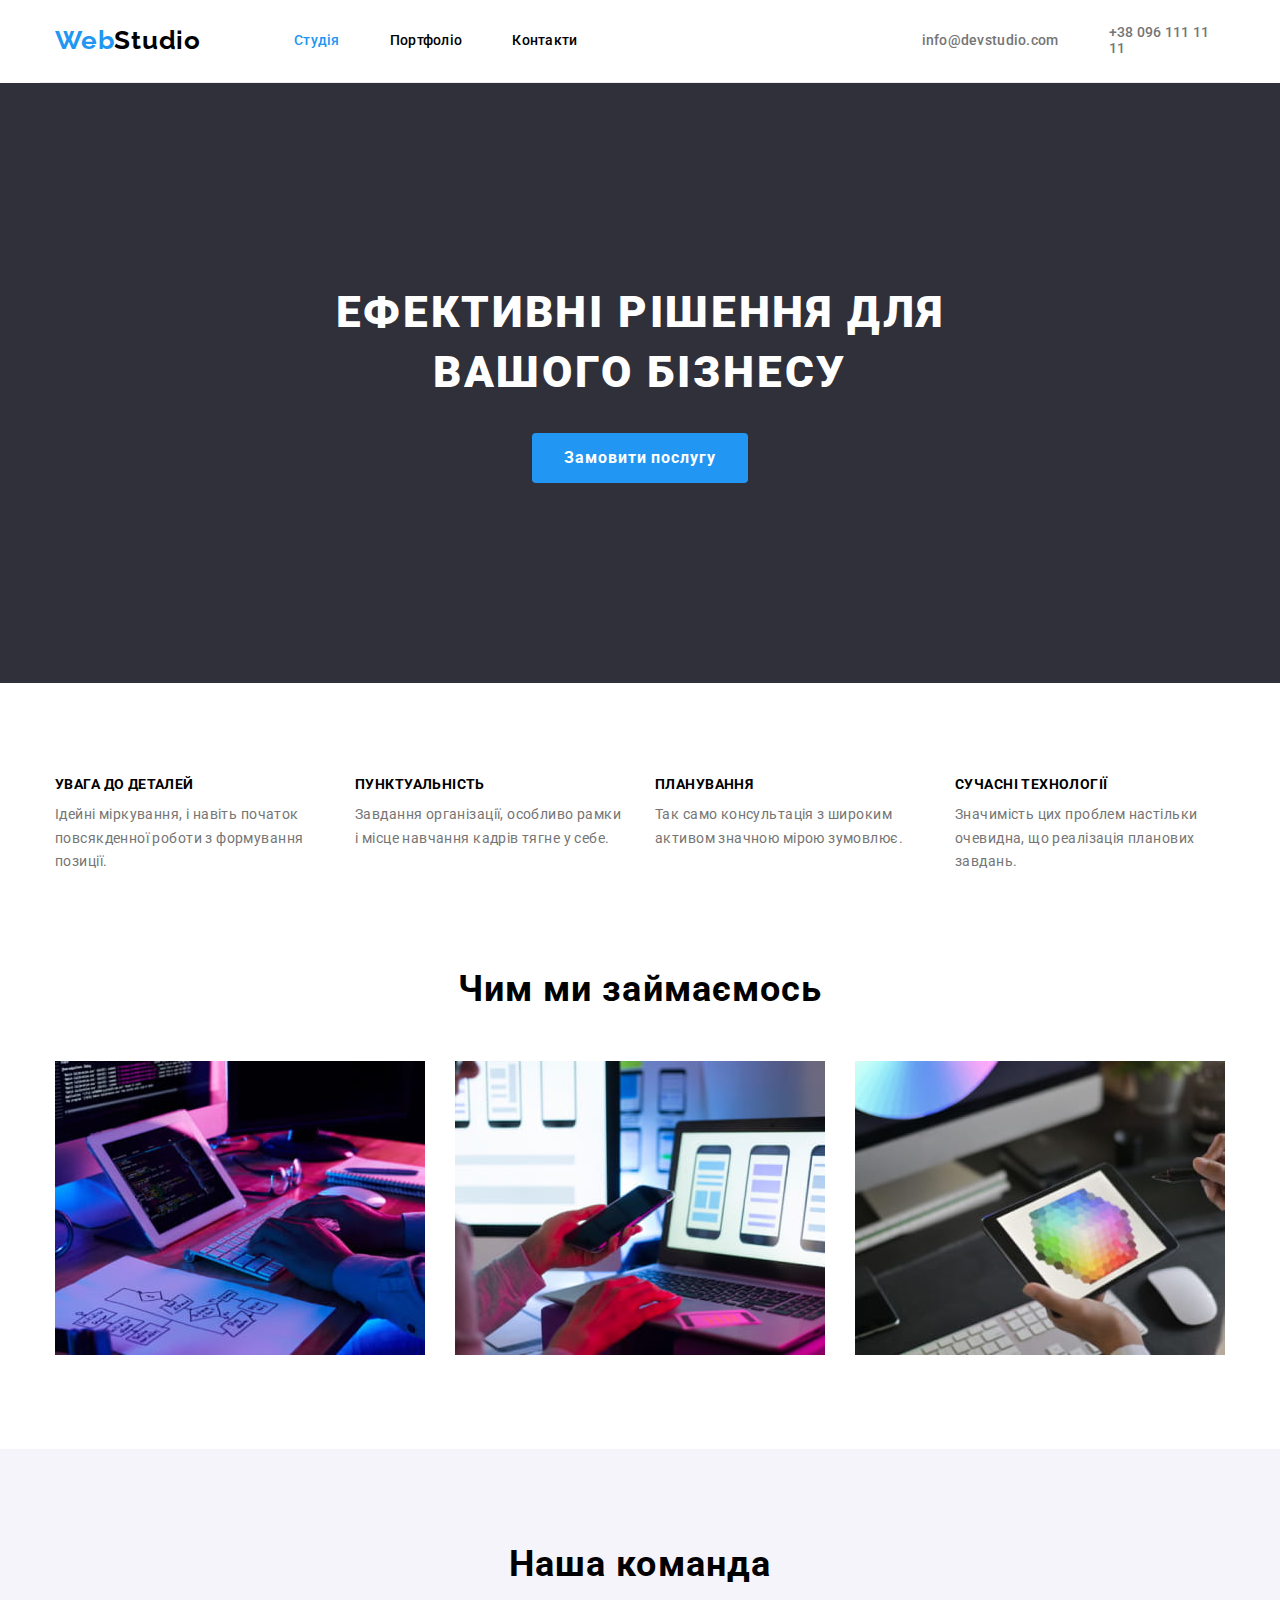
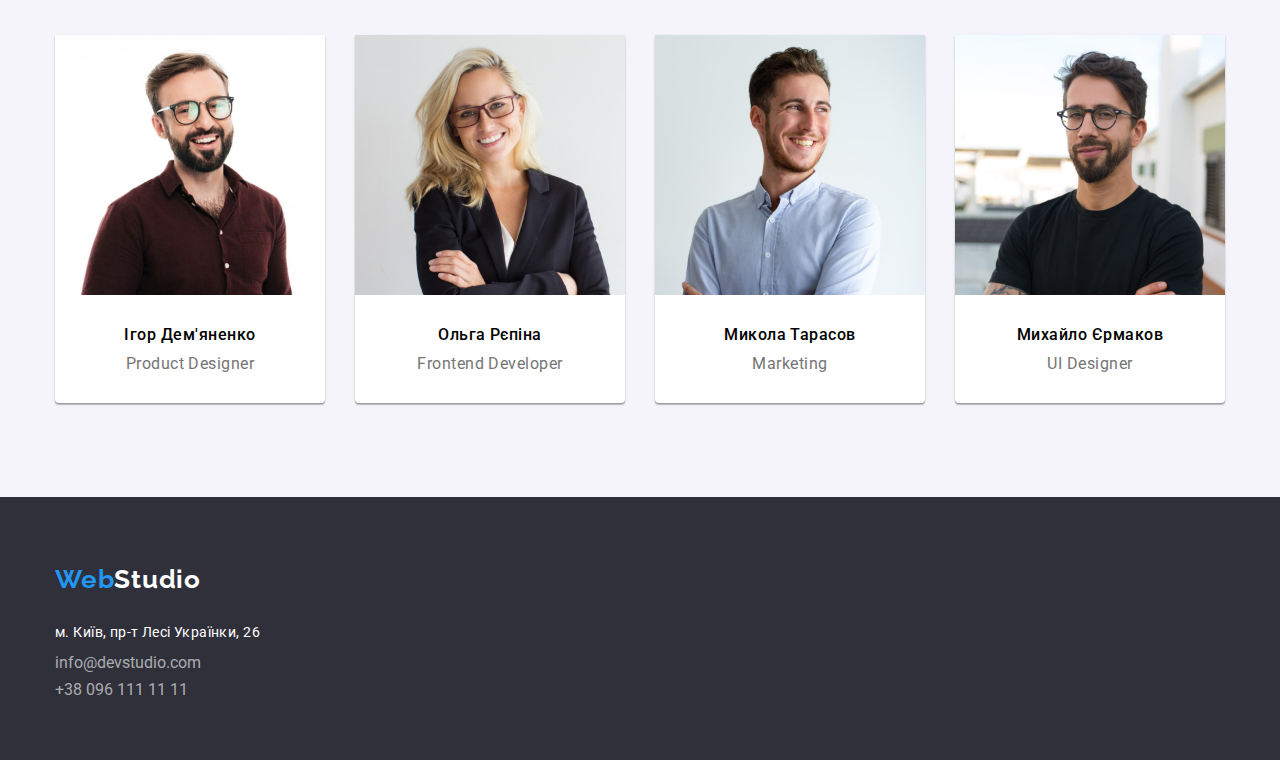
==== index.html @ 2add2927 "Beauty structured preoject." ====
<!DOCTYPE html>
<html lang="uk">
    <head>
        <meta charset="utf-8"/>
        <meta name='viewport' content='width=device-width, initial-scale=1.0' />
        <title>веб студія WebStudio</title>
        <link href="https://fonts.googleapis.com/css2?family=Raleway:wght@700&family=Roboto:wght@400;500;700;900&display=swap" rel="stylesheet"/>
        <link rel="stylesheet" href="https://cdn.jsdelivr.net/npm/modern-normalize@1.1.0/modern-normalize.min.css" />
        <link href="./css/styles.css" rel="stylesheet"/>
    </head>
    <body>

        <!---   HEADER   --->
        
        <header class="header">
            <div class="container header-container">
                
                <a lang="en" href="/" class="logo-link">Web<span class="logo-header">Studio</span></a>
                
                <nav class="header-nav">
                    <ul class="header-list list">
                        <li class="header-item">
                            <a href="/" class="main-nav">Студія</a>
                        </li>
                        <li class="header-item">
                            <a href="./portfolio.html" class="nav">Портфоліо</a>
                        </li>
                        <li class="header-item">
                            <a href="#addres" class="nav">Контакти</a>
                        </li>
                    </ul>
                </nav>
                
                <ul class="header-list list">
                    <li><a href="mailto:info@devstudio.com" class="header-item-contact">info@devstudio.com</a></li>
                    <li><a href="tel:+380961111111" class="header-item-contact">+38 096 111 11 11</a></li>
                </ul>
            
            </div>
        </header>

        <!---   MAIN   --->

        <main>

            <!--   HERO   -->

            <section class="hero">
                <div class="container hero-container">
                    
                    <h1 class="hero-title">Ефективні рішення для вашого бізнесу</h1>
                    
                    <button type="button" class="hero-button">Замовити послугу</button>
                
                </div>
            </section>

            <!--   FEATURES   -->

            <section class="features">
                <div class="container features-container">
                    
                    <h2 class="features-title">Особливості</h2>
                    
                    <ul class="features-list list">
                        <li class="features-item">
                            <h3 class="features-item-title">УВАГА ДО ДЕТАЛЕЙ</h3>
                            <p class="features-item-descript">Ідейні міркування, і навіть початок повсякденної роботи з формування позиції.</p>
                        </li>
                        <li class="features-item">
                            <h3 class="features-item-title">ПУНКТУАЛЬНІСТЬ</h3>
                            <p class="features-item-descript">Завдання організації, особливо рамки і місце навчання кадрів тягне у себе.</p>
                        </li>
                        <li class="features-item">
                            <h3 class="features-item-title">ПЛАНУВАННЯ</h3>
                            <p class="features-item-descript">Так само консультація з широким активом значною мірою зумовлює.</p>
                        </li>
                        <li class="features-item">
                            <h3 class="features-item-title">СУЧАСНІ ТЕХНОЛОГІЇ</h3>
                            <p class="features-item-descript">Значимість цих проблем настільки очевидна, що реалізація планових завдань.</p>
                        </li>
                    </ul>
                
                </div>
            </section>

            <!--   EMPLOYMENT   -->

            <section class="employment">
                <div class="container employment-container">
                    
                    <h2 class="employment-title">Чим ми займаємось</h2>
                    
                    <ul class="employment-list list">
                        <li class="employment-item">
                            <img src="./images/photos/img_a.jpg" alt="Людина працює" width="370" />
                        </li>
                        <li class="employment-item">
                            <img src="./images/photos/img_b.jpg" alt="Людина тримає телефон" width="370" />
                        </li>
                        <li class="employment-item">
                            <img src="./images/photos/img_c.jpg" alt="Людина вибирає кольори" width="370" />
                        </li>
                    </ul>
                
                </div>
            </section>

            <!--   TEAM   -->
            
            <section class="team">
                <div class="container team-container">
                    
                    <h2 class="team-title">Наша команда</h2>
                    
                    <ul class="team-list list">
                        <li class="team-item">
                            <img src="./images/photos/pd.jpg" alt="Чоловік з бородою в окулярах" width="270" /> 
                            <h3 class="team-item-name">Ігор Дем'яненко</h3>
                            <p lang="en" class="team-item-position">Product Designer</p>
                        </li>
                        <li class="team-item">
                            <img src="./images/photos/fd.jpg" alt="Жінка блондинка в окулярах" width="270" />
                            <h3 class="team-item-name">Ольга Рєпіна</h3>
                            <p lang="en" class="team-item-position">Frontend Developer</p>
                        </li>
                        <li class="team-item">
                            <img src="./images/photos/mk.jpg" alt="Чоловік зі щетиною" width="270" />
                            <h3 class="team-item-name">Микола Тарасов</h3>
                            <p lang="en" class="team-item-position">Marketing</p>
                        </li>
                        <li class="team-item">
                            <img src="./images/photos/ui.jpg" alt="Чоловік з бородою в окулярах" width="270" />
                            <h3 class="team-item-name">Михайло Єрмаков</h3>
                            <p lang="en" class="team-item-position">UI Designer</p>
                        </li>
                    </ul>
                
                </div>
            </section>
        </main>

        <!---   FOOTER   --->

        <footer class="footer">
            <div class="container footer-container">
                
                <a lang="en" href="./index.html" class="logo-link">Web<span class="logo-footer">Studio</span></a>
                
                <address id="addres">
                    <ul class="footer-list list">
                        <li class="footer-item">
                            <a href="https://goo.gl/maps/RzsM1R2CV1T8fxCx7" target="_blank" class="footer-item-location">м. Київ, пр-т Лесі Українки, 26</a>
                        </li>
                        <li class="footer-item">
                            <a href="mailto:info@devstudio.com" class="footer-item-contact">info@devstudio.com</a>
                        </li>
                        <li class="footer-item">
                            <a href="tel:+380961111111" class="footer-item-contact">+38 096 111 11 11</a>
                        </li>
                    </ul>
                </address>
            
            </div>
        </footer>
    </body>
    
</html>
---- css/styles.css ----
:root {
    --brand-color: #2196F3;
    --main-color: #000000;
    --back-color: #757575;
    --add-color: #FFFFFF;
    --specific-color: #F5F4FA;
    --background-color: #2F303A;
    --footer-text: #FFFFFF99;
    --border-color: #ECECEC;
    --filter-color: #EEEEEE;
}

body {
    font-family: 'Roboto', sans-serif;
    color: var(--main-color);
}

.logo-link,
.nav,
.main-nav,
.header-item-contact,
.footer-item-contact,
.footer-item-location {
    text-decoration: none;
}

h1, 
h2, 
h3, 
h4, 
h5, 
h6, 
p {
    margin-top: 0;
    margin-bottom: 0;
}

button {
    cursor: pointer;
    padding: 0px;
}

img {
    display:block;
}

ul {
    padding-left: 0px;
    margin-top: 0;
    margin-bottom: 0;
    font-style: normal;
    list-style-type: none;
}

.container {
    width: 1200px;
    margin-left: auto;
    margin-right: auto;
    padding-top: 94px;
    padding-bottom: 94px;
    padding-left: 15px;
    padding-right: 15px;
}

/*----LOGO----*/

.logo-link {
    font-family: 'Raleway', sans-serif;
        font-weight: 700;
        font-size: 26px;
        line-height: 1.19;
        letter-spacing: 0.03em;
        color: var(--brand-color);
}

.logo-header {
    font-family: 'Raleway', sans-serif;
    font-weight: 700;
    font-size: 26px;
    line-height: 1.19;
    letter-spacing: 0.03em;
    color: var(--main-color);
}

.logo-footer {
    font-family: 'Raleway', sans-serif;
    font-weight: 700;
    font-size: 26px;
    line-height: 1.71;
    letter-spacing: 0.03em;
    color: var(--add-color);
}

/*---  HEADER  ---*/

.header-container {
    display: flex;
    align-items: center;
    
    padding-top: 25px;
    padding-bottom: 25px;
    border-bottom: 1px solid var(--border-color);
}

.header-nav {
    display: flex;
    align-items: center;
    column-gap: 90px;
    margin-right: 344px;
    margin-left: 93px;
}

.header-list {
    display: flex;
    align-items: center;
    column-gap: 50px;
}

.header {
    font-weight: 500;
    font-size: 14px;
    line-height: 1.14;
    letter-spacing: 0.02em;
}

.nav, 
.nav:visited {
    color: var(--main-color);
}

.main-nav,
.main-nav:visited {
    color: var(--brand-color);
}

.header-item-contact, 
.header-item-contact:visited {
    color: var(--back-color);
}

.header-item-contact:hover,
.header-item-contact:focus,
.header-item-contact:active {
    color: var(--brand-color);
}

/*----BUTTONS----*/

[class*="button"] {
    font-family: 'Roboto', sans-serif;
}

.hero-button:hover,
.hero-button:focus,
.project-button:hover,
.project-button:focus {
    color: var(--add-color);
    background-color: var(--brand-color);
}

/*----  STUDIO  ----*/

/*---  MAIN  ---*/

/*--  HERO  --*/

.hero-container {
    display: flex;
    justify-content: center;
    flex-direction: column;
    align-items: center;
    row-gap: 30px;
    padding-top: 200px;
    padding-bottom: 200px;
}

.hero {
    background-color: var(--background-color);
}

.hero-title {
    width: 696px;
    font-weight: 900;
    font-size: 44px;
    line-height: 1.36;
    text-align: center;
    letter-spacing: 0.06em;
    text-transform: uppercase;
    color: var(--add-color);
}

.hero-button {
    display: flex;
    width: 216px;
    align-items: center;
    justify-content: center;
    border-radius: 4px;
    padding-top: 10px;
    padding-bottom: 10px;

    font-weight: 700;
    font-size: 16px;
    line-height: 1.88;
    letter-spacing: 0.06em;
    color: var(--add-color);
    background-color: var(--brand-color);
    border: none;
}

/*--  FEATURES  --*/

.features-container {
    padding-bottom: 47px;
}

.features-title {
    display: none;
}

.features-list {
    display: flex;
    justify-content: space-between;
}

.features-item {
    width: 270px;
}

.features-item-title {
    margin-bottom: 10px;

    font-weight: 700;
    font-size: 14px;
    line-height: 1.14;
    letter-spacing: 0.03em;
    text-transform: uppercase;
}

.features-item-descript {
    font-size: 14px;
    line-height: 1.71; 
    letter-spacing: 0.03em;
    color: var(--back-color);
}

/*--  EMPLOYMENT  --*/

.employment-container {
    padding-top: 47px;
}

.employment-list {
    display: flex;
    justify-content: space-between;
    margin-bottom: 0;
}
/*--  TEAM  --*/

.team-title,
.employment-title {
    margin-bottom: 50px;

    font-weight: 700;
    font-size: 36px;
    line-height: 1.17;
    text-align: center;
    letter-spacing: 0.03em;
}

.team {
    background-color: var(--specific-color);
}

.team-list {
    display: flex;
    justify-content: space-between;
}

.team-item {
    display: flex;
    flex-direction: column;

    background-color: var(--add-color);
    box-shadow: 0px 1px 3px rgba(0, 0, 0, 0.12), 0px 1px 1px rgba(0, 0, 0, 0.14), 0px 2px 1px rgba(0, 0, 0, 0.2);
    border-radius: 0px 0px 4px 4px;
}

.team-item-name {
    margin-top: 30px;
    margin-bottom: 10px;
    
    font-weight: 500;
    font-size: 16px;
    line-height: 1.19;
    text-align: center;
    letter-spacing: 0.03em;
}

.team-item-position {
    margin-bottom: 30px;

    font-size: 16px;
    line-height: 1.19;
    text-align: center;
    letter-spacing: 0.03em;
    color: var(--back-color);
}

/*----  PORTFOLIO  ----*/

/*---  MAIN  ---*/

/*--  PROJECTS  ---*/

.project-title {
    display: none;
}

.filter-list {
    display: flex;
    justify-content: center;
    gap: 8px;
    margin-bottom: 50px;
}

.project-button {
    display: flex;
    align-items: center;
    justify-content: center;
    width: 125px;
    padding-top: 6px;
    padding-bottom: 6px;
    border-radius: 4px;

    font-weight: 500;
    font-size: 16px;
    line-height: 1.62;
    text-align: center;
    letter-spacing: 0.03em;
    background-color: var(--specific-color);
    border: none;
}

.project-list {
    display: flex;
    flex-wrap: wrap;
    justify-content: space-between;
    row-gap: 30px;
}

.project-item {
    width: 370px;
    border: 1px solid var(--filter-color);
}

.project-item-image {
    margin-top: -1px;
    margin-left: -1px;
}

.project-item-name {
    margin-top: 20px;
    margin-left: 24px;

    font-weight: 700;
    font-size: 18px;
    line-height: 2.0;
    letter-spacing: 0.06em;
}

.project-item-descript {
    margin-bottom: 20px;
    margin-left: 24px;

    font-size: 16px;
    line-height: 1.88;
    letter-spacing: 0.03em;
    color: var(--back-color);
}

/*---  FOOTER  ---*/

.footer {
    background-color: var(--background-color);
}

.footer-container {
    display: flex;
    flex-direction: column;
    justify-content: center;
    padding-top: 60px;
    padding-bottom: 60px;
}

.footer-list {
    display: flex;
    flex-direction: column;
    justify-content: space-between;
    gap: 9px;
    margin-top: 20px;
}

.footer-item-location,
.footer-item-location:visited {
    font-size: 14px;
    line-height: 1.71;
    letter-spacing: 0.03em;
    color: var(--add-color);

}

.footer-item-location:hover,
.footer-item-location:focus,
.footer-item-location:active,
.footer-item-contact:hover,
.footer-item-contact:focus,
.footer-item-contact:active {
    color: var(--brand-color);
}

.footer-item-contact, 
.footer-item-contact:visited {
    color: var(--footer-text);
}
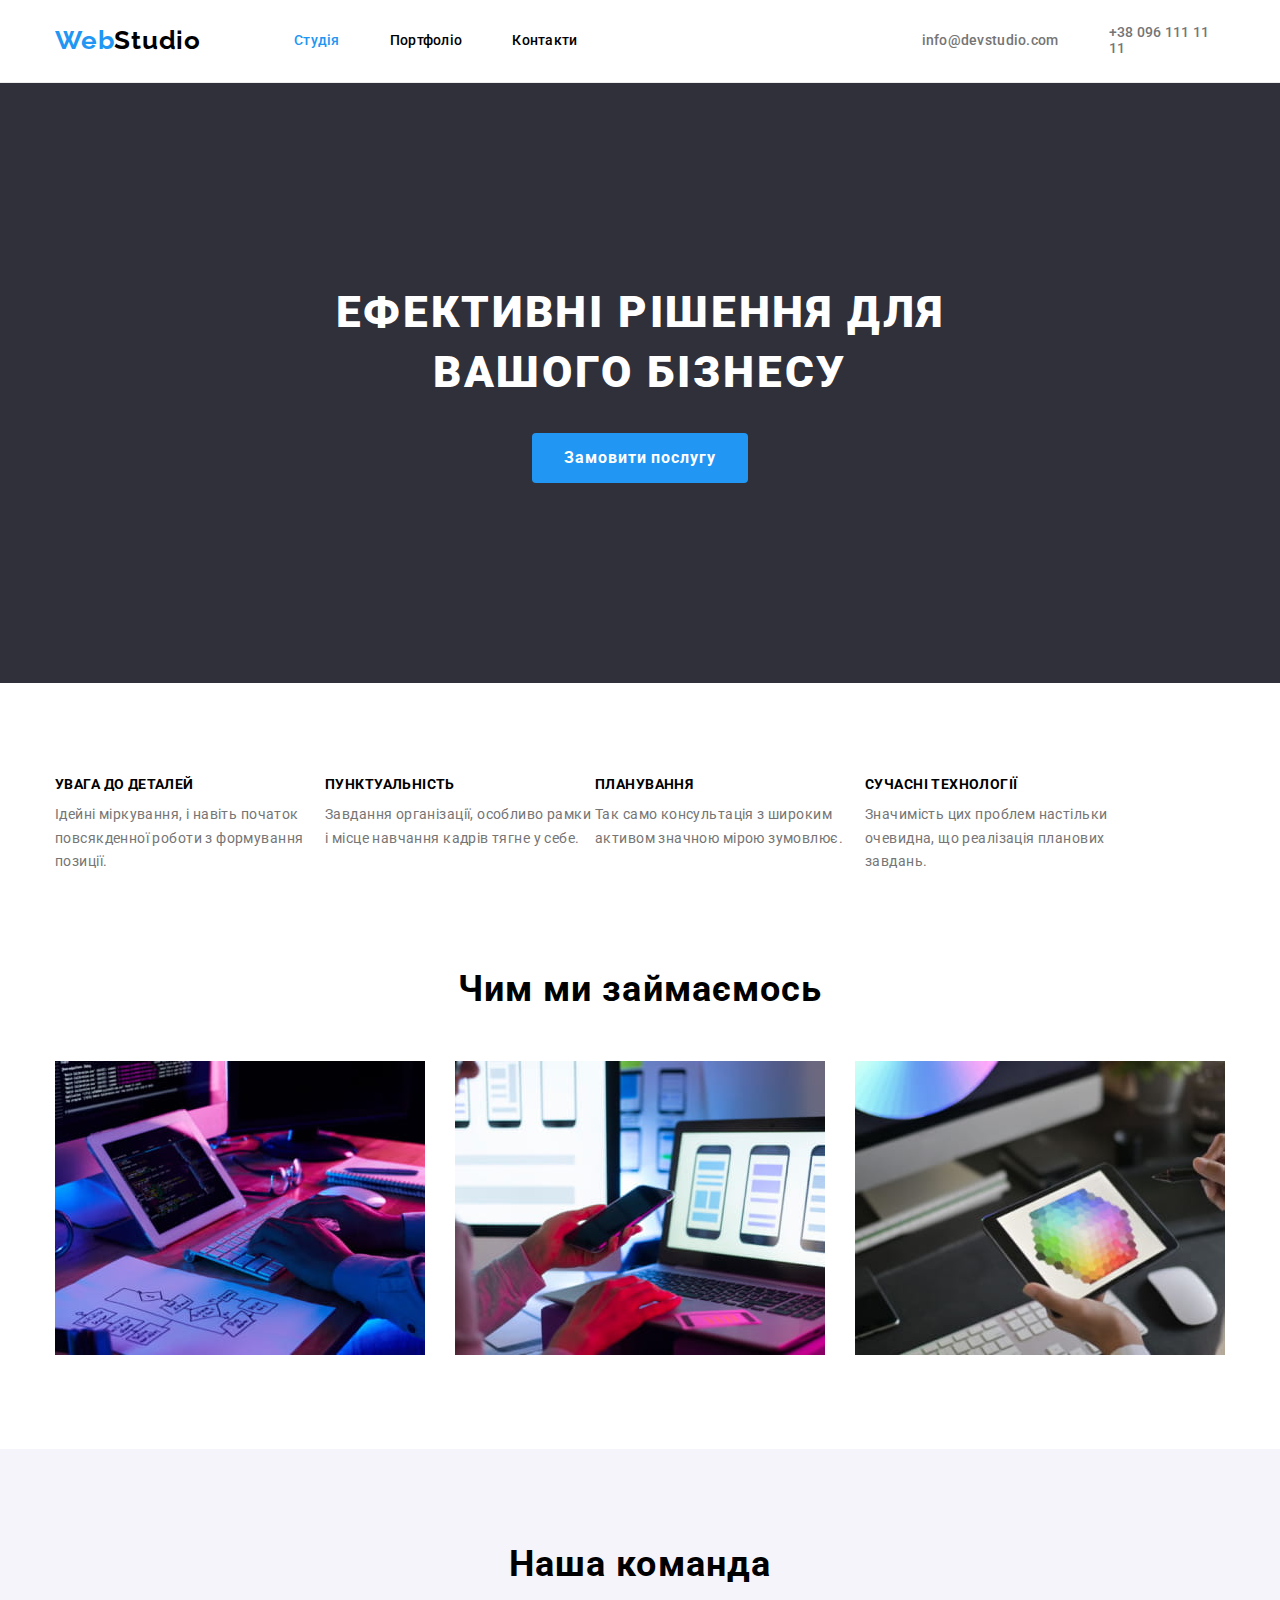
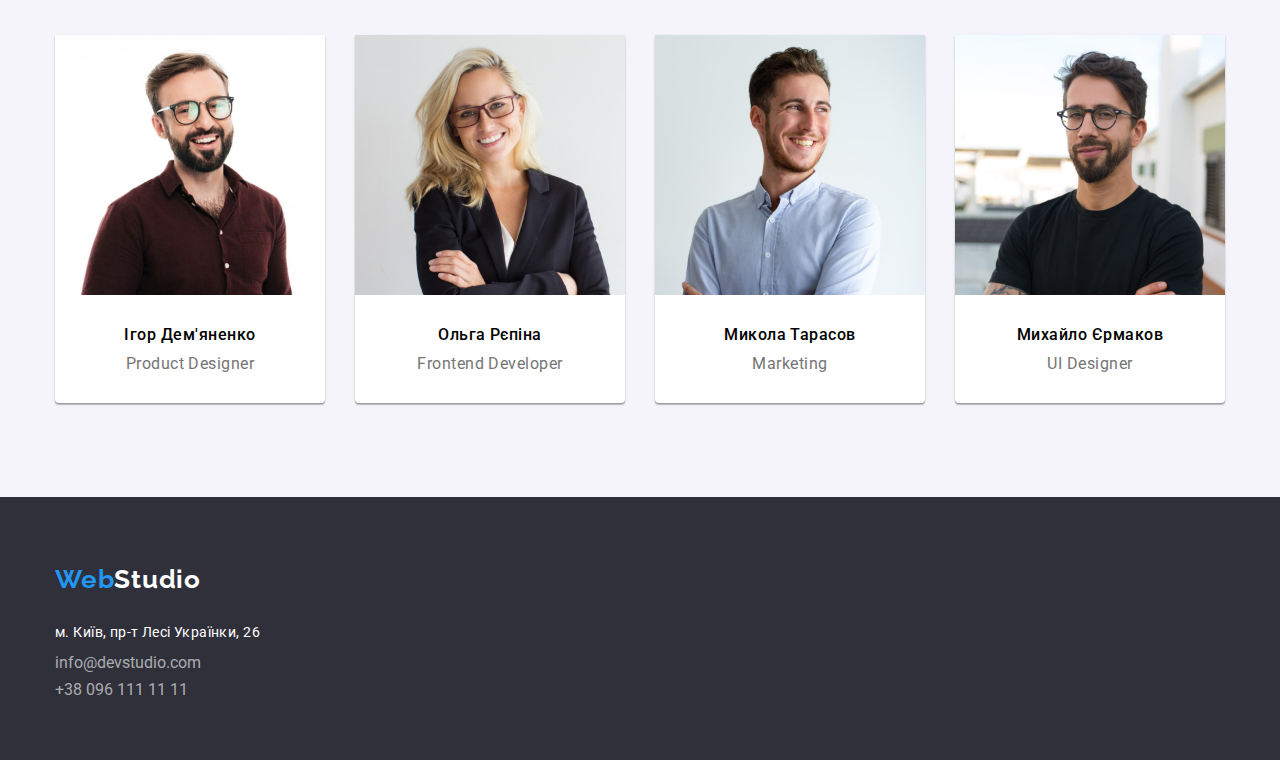
==== commit bb4c4f38: "Fix bug with border on portfolio." ====
--- a/index.html
+++ b/index.html
@@ -60,7 +60,7 @@
             <section class="features">
                 <div class="container features-container">
                     
-                    <h2 class="features-title">Особливості</h2>
+                    <h2 class="visually-hidden">Особливості</h2>
                     
                     <ul class="features-list list">
                         <li class="features-item">
@@ -89,7 +89,7 @@
             <section class="employment">
                 <div class="container employment-container">
                     
-                    <h2 class="employment-title">Чим ми займаємось</h2>
+                    <h2 class="employment-title title">Чим ми займаємось</h2>
                     
                     <ul class="employment-list list">
                         <li class="employment-item">
@@ -111,28 +111,40 @@
             <section class="team">
                 <div class="container team-container">
                     
-                    <h2 class="team-title">Наша команда</h2>
+                    <h2 class="team-title title">Наша команда</h2>
                     
                     <ul class="team-list list">
                         <li class="team-item">
                             <img src="./images/photos/pd.jpg" alt="Чоловік з бородою в окулярах" width="270" /> 
-                            <h3 class="team-item-name">Ігор Дем'яненко</h3>
-                            <p lang="en" class="team-item-position">Product Designer</p>
+                            
+                            <div class="team-item-card">
+                                <h3 class="team-item-name">Ігор Дем'яненко</h3>
+                                <p lang="en" class="team-item-position">Product Designer</p>
+                            </div>
                         </li>
                         <li class="team-item">
                             <img src="./images/photos/fd.jpg" alt="Жінка блондинка в окулярах" width="270" />
-                            <h3 class="team-item-name">Ольга Рєпіна</h3>
-                            <p lang="en" class="team-item-position">Frontend Developer</p>
+                            
+                            <div class="team-item-card">
+                                <h3 class="team-item-name">Ольга Рєпіна</h3>
+                                <p lang="en" class="team-item-position">Frontend Developer</p>
+                            </div>
                         </li>
                         <li class="team-item">
                             <img src="./images/photos/mk.jpg" alt="Чоловік зі щетиною" width="270" />
-                            <h3 class="team-item-name">Микола Тарасов</h3>
-                            <p lang="en" class="team-item-position">Marketing</p>
+                            
+                            <div class="team-item-card">
+                                <h3 class="team-item-name">Микола Тарасов</h3>
+                                <p lang="en" class="team-item-position">Marketing</p>
+                            </div>
                         </li>
                         <li class="team-item">
                             <img src="./images/photos/ui.jpg" alt="Чоловік з бородою в окулярах" width="270" />
-                            <h3 class="team-item-name">Михайло Єрмаков</h3>
-                            <p lang="en" class="team-item-position">UI Designer</p>
+                            
+                            <div class="team-item-card">
+                                <h3 class="team-item-name">Михайло Єрмаков</h3>
+                                <p lang="en" class="team-item-position">UI Designer</p>
+                            </div>
                         </li>
                     </ul>
                 
--- a/css/styles.css
+++ b/css/styles.css
@@ -62,6 +62,29 @@
     padding-right: 15px;
 }
 
+.visually-hidden {
+    position: absolute;
+    width: 1px;
+    height: 1px;
+    margin: -1px;
+    padding: 0;
+    overflow: hidden;
+    border: 0;
+    clip: rect(0 0 0 0);
+}
+
+/*----COMPONENTS----*/
+
+.title {
+    margin-bottom: 50px;
+
+    font-weight: 700;
+    font-size: 36px;
+    line-height: 1.17;
+    text-align: center;
+    letter-spacing: 0.03em;
+}
+
 /*----LOGO----*/
 
 .logo-link {
@@ -93,17 +116,21 @@
 
 /*---  HEADER  ---*/
 
+.header {
+    border-bottom: 1px solid var(--border-color);
+}
+
 .header-container {
     display: flex;
     align-items: center;
-    
+    align-content: center;
     padding-top: 25px;
     padding-bottom: 25px;
-    border-bottom: 1px solid var(--border-color);
 }
 
 .header-nav {
     display: flex;
+    align-content: center;
     align-items: center;
     column-gap: 90px;
     margin-right: 344px;
@@ -112,6 +139,7 @@
 
 .header-list {
     display: flex;
+    align-content: center;
     align-items: center;
     column-gap: 50px;
 }
@@ -213,17 +241,15 @@
     padding-bottom: 47px;
 }
 
-.features-title {
-    display: none;
-}
-
 .features-list {
     display: flex;
-    justify-content: space-between;
+    gap: 30;
+    
 }
 
 .features-item {
     width: 270px;
+    flex-basis: calc((100%-90)/4);
 }
 
 .features-item-title {
@@ -254,18 +280,8 @@
     justify-content: space-between;
     margin-bottom: 0;
 }
+
 /*--  TEAM  --*/
-
-.team-title,
-.employment-title {
-    margin-bottom: 50px;
-
-    font-weight: 700;
-    font-size: 36px;
-    line-height: 1.17;
-    text-align: center;
-    letter-spacing: 0.03em;
-}
 
 .team {
     background-color: var(--specific-color);
@@ -273,7 +289,8 @@
 
 .team-list {
     display: flex;
-    justify-content: space-between;
+    flex-wrap: wrap;
+    gap: 30px;
 }
 
 .team-item {
@@ -285,10 +302,16 @@
     border-radius: 0px 0px 4px 4px;
 }
 
+.team-item-card {
+    display: flex;
+    flex-direction:column;
+    justify-content: space-around;
+    margin-top: 30px;
+    margin-bottom: 30px;
+    gap: 10px;
+}
+
 .team-item-name {
-    margin-top: 30px;
-    margin-bottom: 10px;
-    
     font-weight: 500;
     font-size: 16px;
     line-height: 1.19;
@@ -297,12 +320,11 @@
 }
 
 .team-item-position {
-    margin-bottom: 30px;
-
     font-size: 16px;
     line-height: 1.19;
     text-align: center;
     letter-spacing: 0.03em;
+
     color: var(--back-color);
 }
 
@@ -311,10 +333,6 @@
 /*---  MAIN  ---*/
 
 /*--  PROJECTS  ---*/
-
-.project-title {
-    display: none;
-}
 
 .filter-list {
     display: flex;
@@ -337,6 +355,7 @@
     line-height: 1.62;
     text-align: center;
     letter-spacing: 0.03em;
+
     background-color: var(--specific-color);
     border: none;
 }
@@ -344,24 +363,27 @@
 .project-list {
     display: flex;
     flex-wrap: wrap;
-    justify-content: space-between;
-    row-gap: 30px;
+    gap: 30px;
 }
 
 .project-item {
     width: 370px;
+    
+}
+
+.project-item-card {
+    display: flex;
+    flex-direction: column;
+    justify-content: space-around;
+    padding: 20px 0 20px 24px;
     border: 1px solid var(--filter-color);
-}
-
-.project-item-image {
-    margin-top: -1px;
-    margin-left: -1px;
-}
+    border-top: none;
+    gap: 4px;
+}
+
+
 
 .project-item-name {
-    margin-top: 20px;
-    margin-left: 24px;
-
     font-weight: 700;
     font-size: 18px;
     line-height: 2.0;
@@ -369,12 +391,10 @@
 }
 
 .project-item-descript {
-    margin-bottom: 20px;
-    margin-left: 24px;
-
     font-size: 16px;
     line-height: 1.88;
     letter-spacing: 0.03em;
+    
     color: var(--back-color);
 }
 
@@ -398,15 +418,6 @@
     justify-content: space-between;
     gap: 9px;
     margin-top: 20px;
-}
-
-.footer-item-location,
-.footer-item-location:visited {
-    font-size: 14px;
-    line-height: 1.71;
-    letter-spacing: 0.03em;
-    color: var(--add-color);
-
 }
 
 .footer-item-location:hover,
@@ -418,6 +429,15 @@
     color: var(--brand-color);
 }
 
+.footer-item-location,
+.footer-item-location:visited {
+    font-size: 14px;
+    line-height: 1.71;
+    letter-spacing: 0.03em;
+    color: var(--add-color);
+
+}
+
 .footer-item-contact, 
 .footer-item-contact:visited {
     color: var(--footer-text);
